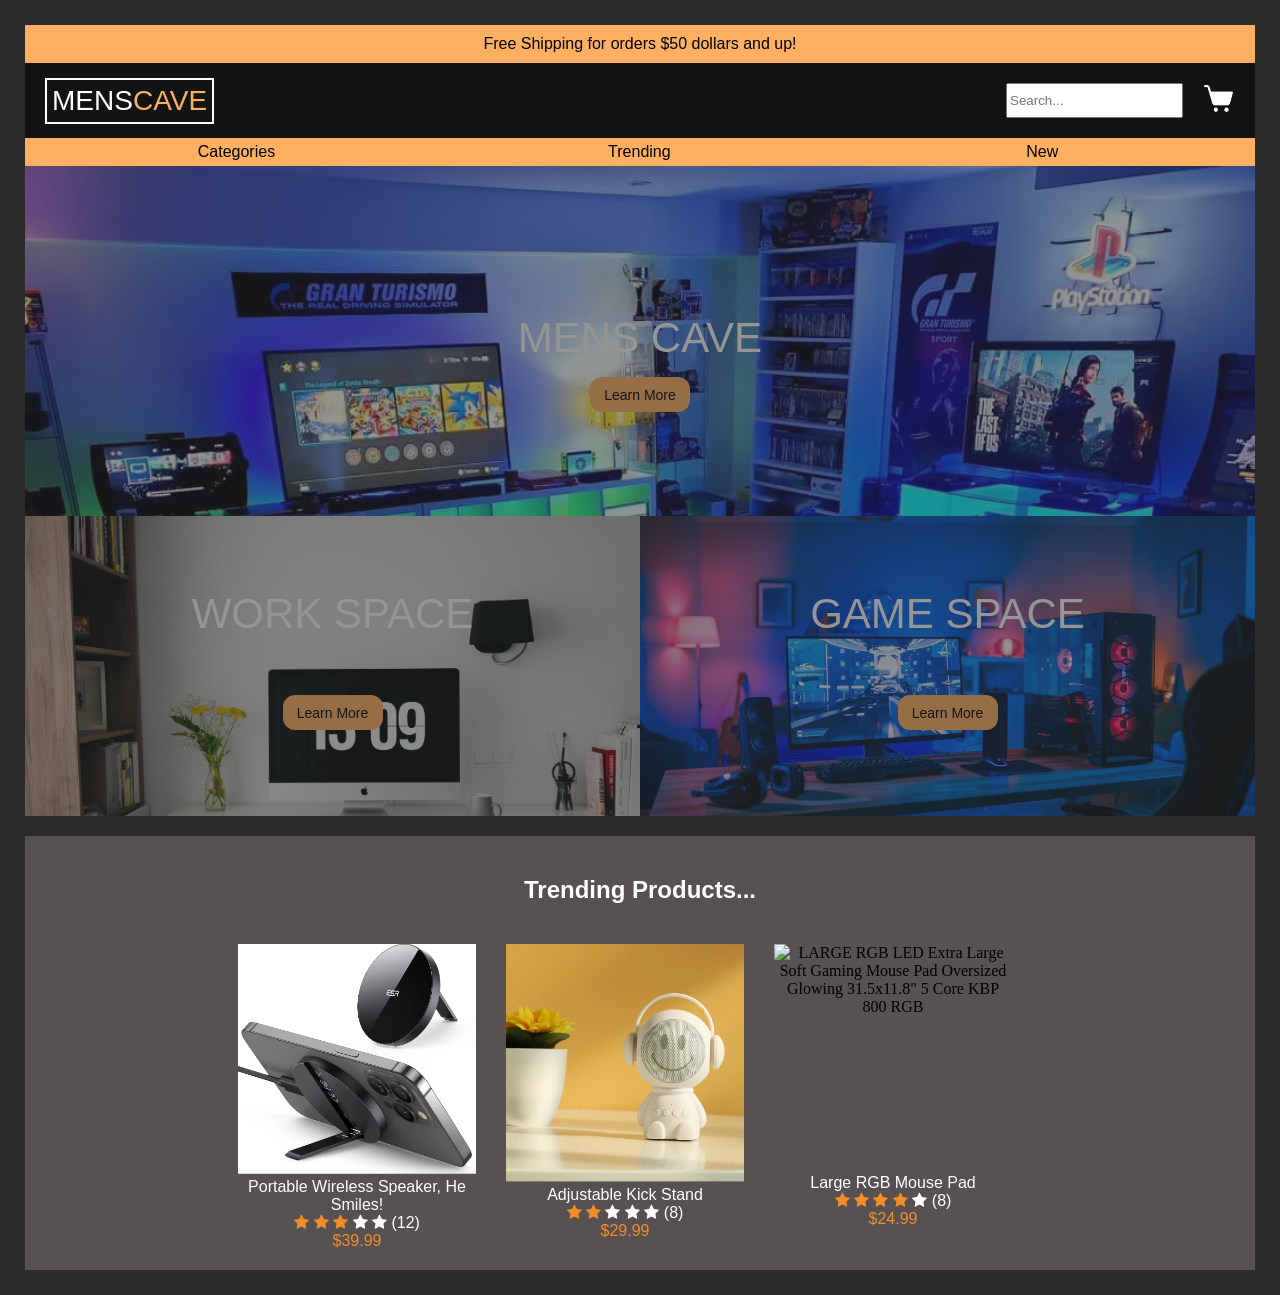
==== index.html @ 8ef36093 "Rename Index.html to index.html Changed Index File name from "Index" -> "index"" ====
<!DOCTYPE html>
<html>
    <head>
        <meta charset="utf-8">
        <meta http-equiv="X-UA-Compatible" content="IE=edge">
        <title>MENSCAVE</title>
        <meta name="description" content="">
        <meta name="viewport" content="width=device-width, initial-scale=1">
        <link rel="stylesheet" href="./Styles/Index-Styles.css">
        <link rel="stylesheet" href="https://cdnjs.cloudflare.com/ajax/libs/font-awesome/4.7.0/css/font-awesome.min.css">

    </head>
    <body>
        <!-- Announcements Like free shipping -->
        <div class="announcement">Free Shipping for orders $50 dollars and up!</div>

        <!-- Start of header -->
        <div class="header">
            <div class="header-left">
                <div class="logo">MENS<span class="important">CAVE</span></div>
                <div class="logo-after">M <span class="important">C</span></div>

            </div>
            <div class="header-right">
                <form class="search-bar-form">
                    <input type="search" placeholder="Search..." class="search">
                </form>
                <a src="#" class="a"><img src="../Images/icons8-shopping-cart-60.png" class="cart"></a>
            </div>
        </div>

        <!-- Start of Categories -->
        <div class="categories">
            <div class="dropdown">
                <a href="#" class="category">Categories</a>
                <a href="#" class="category">Trending</a>
                <a href="#" class="category">New</a>
                <div class="category-drop-down">
                    <hr>

                    <ul>
                        <li><a href="#">ACCESSORIES</a></li>
                        <li><a href="#">STORAGE</a></li>
                        <li><a href="#">FURNITURE</a></li>
                    </ul>
                    <ul>
                        <li><a href="#">RGB</a></li>
                        <li><a href="#">MOBILE</a></li>
                        <li><a href="#">PC</a></li>
                    </ul>
                    <ul>
                        <li><a href="#">ORGANIZATION</a></li>
                        <li><a href="#">CLEANING</a></li>
                        <li><a href="#">DECOR</a></li>
                    </ul>
                
                </div>
            </div>
 
        </div>


        <!-- Start of Main Categories and content -->
        <div class="content">
            <div class="man-cave"><p>MENS CAVE<br>
                <button type="submit" class="learn-more">Learn More</button>
            </p></div>
            <div class="work-space"><p>WORK SPACE</p>
                <button type="submit" class="learn-more">Learn More</button></div>
            <div class="game-space"><p>GAME SPACE</p>
                <button type="submit" class="learn-more">Learn More</button></div>
        </div>

        <!-- Trending / New -->
        <div class="trending-container">
            <h2 class="trending-text">Trending Products...</h2>

            <!-- Product 1 -->
            <div class="card">

                <a href="#"><img src="./Product-Images/AdjustableKickStand.png"></a>

                <div class="product-title"><a href="#">Portable Wireless Speaker, He Smiles!</a></div>
                
                <div class="product-rating">

                    <a href="#">
                        <span class="fa fa-star checked"></span>
                        <span class="fa fa-star checked"></span>
                        <span class="fa fa-star checked"></span>
                        <span class="fa fa-star"></span>
                        <span class="fa fa-star"></span>
                    </a>

                    <a href="#">(12)</a>

                </div>

                <div class="product-price"><div class="important"><a href="#">$39.99</a></div></div>
            </div>

            <!-- Product 2 -->
            <div class="card">

                <a href="#"><img src="./Product-Images/SpeakerDeskMan.png"></a>

                <div class="product-title"><a href="#">Adjustable Kick Stand</a></div>
                
                <div class="product-rating">

                    <a href="#">
                        <span class="fa fa-star checked"></span>
                        <span class="fa fa-star checked"></span>
                        <span class="fa fa-star"></span>
                        <span class="fa fa-star"></span>
                        <span class="fa fa-star"></span>
                    </a>

                    <a href="#">(8)</a>

                </div>

                <div class="product-price"><div class="important"><a href="#">$29.99</a></div></div>
            </div>
            <!-- Product 3 -->
            <div class="card">

                <img src="https://image.doba.com/dg9-qZVcFAftgKbD/large-rgb-led-extra-large-soft-gaming-mouse-pad-oversized-glowing-315x118-5-core-kbp-800-rgb.webp" alt="LARGE RGB LED Extra Large Soft Gaming Mouse Pad Oversized Glowing 31.5x11.8&quot; 5 Core KBP 800 RGB">

                <div class="product-title"><a href="#">Large RGB Mouse Pad</a></div>
                
                <div class="product-rating">

                    <a href="#">
                        <span class="fa fa-star checked"></span>
                        <span class="fa fa-star checked"></span>
                        <span class="fa fa-star checked"></span>
                        <span class="fa fa-star checked"></span>
                        <span class="fa fa-star"></span>
                    </a>

                    <a href="#">(8)</a>

                </div>

                <div class="product-price"><div class="important"><a href="#">$24.99</a></div></div>
            </div>
        </div>
    </body>
</html>


<!-- Categories
 -->
<!-- Man Cave, Game Space, Work Space -->

<!-- Your Space, your rules. -->


<!-- Card Example -->

<!-- <div class="card">
    <a href="#"><img src="../Product-Images/SpeakerDeskMan.png"></a>

    <div class="product-title"><a href="#">Portable Wireless Speaker, He Smiles!</a></div>

    <div class="product-rating">

        <a href="#">
            <span class="fa fa-star checked"></span>
            <span class="fa fa-star checked"></span>
            <span class="fa fa-star checked"></span>
            <span class="fa fa-star"></span>
            <span class="fa fa-star"></span>
        </a>

        <a href="#">(12)</a>
    </div>

    <div class="product-price"><div class="important"><a href="#">$39.99</a></div></div>
</div> -->
---- Styles/Index-Styles.css ----
/* Default */
*{
    box-sizing: border-box;
}
body{
    margin: 0;
    height: fit-content;
    background-color: #2b2b2b;

    padding: 25px;
}
.important{
    color: rgb(254, 176, 98);
}

/* ------------------------------------------------------------------------------------ */
/* Announcement */
.announcement{
    width: 100%;
    height: fit-content;
    padding: 10px 0px;
    background-color: #feb062;

    font-family: 'Franklin Gothic Medium', 'Arial Narrow', Arial, sans-serif;
    text-align: center;
}

/* ------------------------------------------------------------------------------------ */
/* Header */
.header{
    display: inline-flex;
    flex-wrap: wrap;
    justify-content: center;
    align-items: center;
    width: 100%;

    min-height: 75px;
    padding: 0 20px;
    background-color: #131313;

}
/* left header */
.header-left{
    width: 50%;
}
.logo{
    width: fit-content;
    border: white solid 2px;
    padding: 5px;

    font-family: 'Franklin Gothic Medium', 'Arial Narrow', Arial, sans-serif;
    font-size: 28px;
    color: white;
    text-align: center;
    transition: 1s;

}
.logo:hover{
    transition: 1s;
    margin-left:15px;
    cursor: pointer;
}

/* right header */
/* Current search bar is a palceholder */
.header-right{
    display: inline-flex;
    width: 50%;
    justify-content: end;
}
.search{
    height: 35px;
}
.cart{
    margin-left: 20px;
    width: 32px;
}
.a{
    width: fit-content;
    margin: 0;
    padding:0;
}

/* ------------------------------------------------------------------------------------ */
/* Categories */
.categories{
    display: inline-flex;
    justify-content: center;
    width: 100%;
    background-color: #feb062;
    padding: 5px 10px;

    text-align: center;

}
a {
    text-decoration: none;
    font-family: 'Franklin Gothic Medium', 'Arial Narrow', Arial, sans-serif;
    color: black;
    width: 33.3%;

}
/* DropDown */
.dropdown{
    display: inline-flex;
    flex-wrap: wrap;

    height: fit-content;
    width: 100%;
}
.category{
    width: 33.3%;
}
.categories:hover .category-drop-down{
    display: inline-flex;
    flex-wrap: wrap;
    height: fit-content;
    transition: 1s;
}
.category-drop-down{
    display: none;
    height: 0px;
    width: 100%;
}
.category-drop-down ul{
    display: inline-flex;
    flex-wrap: wrap;
    justify-content: center;
    align-items: center;
    line-height: 40px;
    width: 33.3%;
    margin: 0;
    margin-top: 20px;
    padding: 0;
}
.category-drop-down ul li{
    list-style-type: none;
    width: fit-content;
    width: 100%;
}

.category-drop-down hr{
    border:none;
    height: 20px;
       width: 90%;
      height: 50px;
      margin-top: 0;
      border-bottom: 1px solid #1f1209;
      box-shadow: 0 20px 20px -20px #333;
    margin: -40px auto -10px; 
}
a:hover{
    text-decoration: underline;
}





/* ------------------------------------------------------------------------------------ */
/* Content */
.content{
    display: inline-flex;
    flex-wrap: wrap;
    width: 100%;
}
.man-cave{
    /* border: blanchedalmond solid 1px; */
    width: 100%;
    height: 350px;

    background-image: url(../Images/Man-cave-image.webp);
    background-repeat: no-repeat;
    background-size: cover;
    background-position: 50px 50px 50px 50px;

    color: white;
    font-size: 42px;
    font-family: 'Franklin Gothic Medium', 'Arial Narrow', Arial, sans-serif;
    opacity: .5;
    text-align: center;
    transition: 1s;

}
.man-cave:hover{
    opacity: 1;
    transition: 1s;
    font-size: 44px;

    color: #feb062;
}
p{
    margin-top: 12%;
}
.work-space{
    /* border: blue solid 1px; */
    width: 50%;
    min-height: fit-content;

    background-image: url(../Images/Work-space-image.jpeg);
    background-repeat: no-repeat;
    background-size: cover;
    background-position: 50px 50px 50px 50px;


    color: white;
    font-size: 42px;
    font-family: 'Franklin Gothic Medium', 'Arial Narrow', Arial, sans-serif;
    opacity: .5;
    text-align: center;
    transition: 1s;
}
.work-space:hover{
    opacity: 1;
    transition: 1s;
    font-size: 44px;

    color: #feb062;


}
.game-space{
    /* border: red solid 1px; */
    width: 50%;
    min-height: 300px;

    background-image: url(../Images/Gaming-Room-image.jpg);
    background-repeat: no-repeat;
    background-size: cover;
    background-position: 50px 50px 50px 50px;

    color: white;
    font-size: 42px;
    font-family: 'Franklin Gothic Medium', 'Arial Narrow', Arial, sans-serif;
    opacity: .5;
    text-align: center;
    transition: 1s;
}
.game-space:hover{
    opacity: 1;
    transition: 1s;
    font-size: 44px;

    color: #feb062;
}
.learn-more{
    border: none;
    width: 100px;
    height: 35px;
    border-radius: 12px;
    font-size: 14px;
    font-weight: 400;
    background-color: #feb062;
}
.learn-more:hover{
    border: none;
    width: 100px;
    height: 35px;
    border-radius: 12px;
    font-size: 14px;
    font-weight: 500;
    background-color: #f18e2a;
    transition: 1s;

    cursor: pointer;
}
/* ------------------------------------------------------------------------------------ */
/* Trending/New */
/* Trending */

.trending-container{
    display: inline-flex;
    flex-wrap: wrap;
    justify-content: center;
    text-align: center;

    background-color: rgb(87, 81, 81);
    height: fit-content;
    width: 100%;

    margin-top: 20px;
    padding: 20px;
}
h2.trending-text{
    color: white;
    font-family: 'Franklin Gothic Medium', 'Arial Narrow', Arial, sans-serif;
    width: 100%;
    margin-bottom: 40px;
    
}
.card{
    width: 20%;
    margin-right: 30px;
}
.card:hover{
    transform: scale(1.1);
    transition: 1s;

}
.card img{
    width: 100%;
    
    min-height: 230px;
}
.product-title a{
    color: white;
    font-family: 'Franklin Gothic Medium', 'Arial Narrow', Arial, sans-serif;


}
.product-rating a{
    color: white;
    text-decoration: none;
}
.product-price a{
    font-family: 'Franklin Gothic Medium', 'Arial Narrow', Arial, sans-serif;
    color: #f18e2a;
    text-decoration: none;
}
.checked{
    color: #f18e2a;
}


/* ------------------------------------------------------------------------------------ */
/* MOBILE / TABLET */

@media (max-width:320px)  { /* smartphones, portrait iPhone, portrait 480x320 phones (Android) */
    /* navbar */
    .logo{
        display: none;
    }
    .logo-after{
        display: block;
       letter-spacing: -3px; 
       padding-right: 8px;

       width: fit-content;
       border: white solid 2px;
       padding: 5px;
   
       font-family: 'Franklin Gothic Medium', 'Arial Narrow', Arial, sans-serif;
       font-size: 28px;
       color: white;
       text-align: center;
       transition: 1s;
    }


    /* search */
    .search{
        width: 60px;
        transition: 1s;

    }
    .search:hover{
        width: 80px;
        transition: 1s;
    }

    .work-space{
        width: 100%;
        height: 300px;
    }
    .game-space{
        width: 100%;
    }

    /* dropdown */
    .category-drop-down ul{
        width: 100%;
    }
}

@media (max-width:480px)  { /* smartphones, Android phones, landscape iPhone */
    .logo{
        display: none;
    }
    .logo-after{
        display: block;
       letter-spacing: -3px; 
       padding-right: 8px;

       width: fit-content;
       border: white solid 2px;
       padding: 5px;
   
       font-family: 'Franklin Gothic Medium', 'Arial Narrow', Arial, sans-serif;
       font-size: 28px;
       color: white;
       text-align: center;
       transition: 1s;
    }
     .search{
         width: 100px;
         transition: 1s;
 
     }
     .search:hover{
         width: 120px;
         transition: 1s;
     }

    .work-space{
        width: 100%;
        height: 300px;
    }
    .game-space{
        width: 100%;
    }
}
@media (min-width: 481px){
    .logo-after{
        display: none;
        transition: 1s;
    }
}
@media (min-width:600px)  { /* portrait tablets, portrait iPad, e-readers (Nook/Kindle), landscape 800x480 phones (Android) */ 
.logo-after{
    display: none;
}
}

@media (min-width:801px)  { /* tablet, landscape iPad, lo-res laptops ands desktops */ 

}

@media (min-width:1025px) { /* big landscape tablets, laptops, and desktops */ 

}

@media (min-width:1281px) { /* hi-res laptops and desktops */ 

}
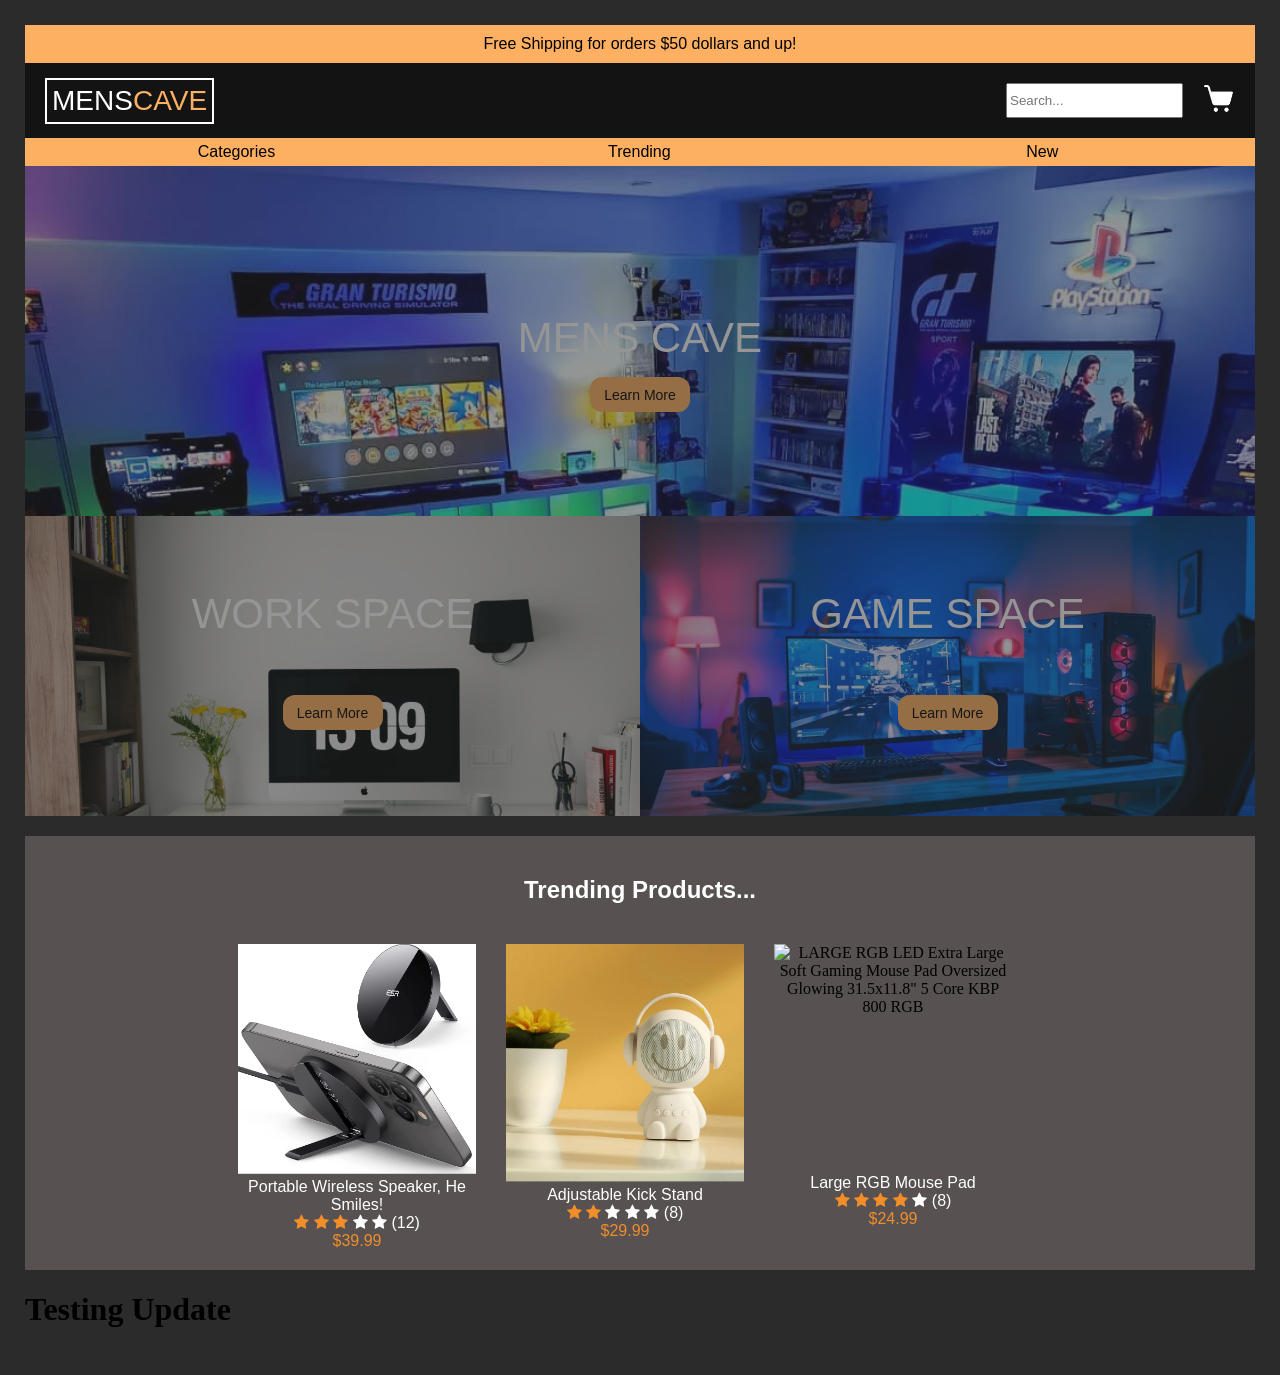
==== commit 35ae7b3a: "Changed letters at bottom of page" ====
--- a/index.html
+++ b/index.html
@@ -146,6 +146,7 @@
                 <div class="product-price"><div class="important"><a href="#">$24.99</a></div></div>
             </div>
         </div>
+        <div><h1>Testing Update</h1></div>
     </body>
 </html>
 
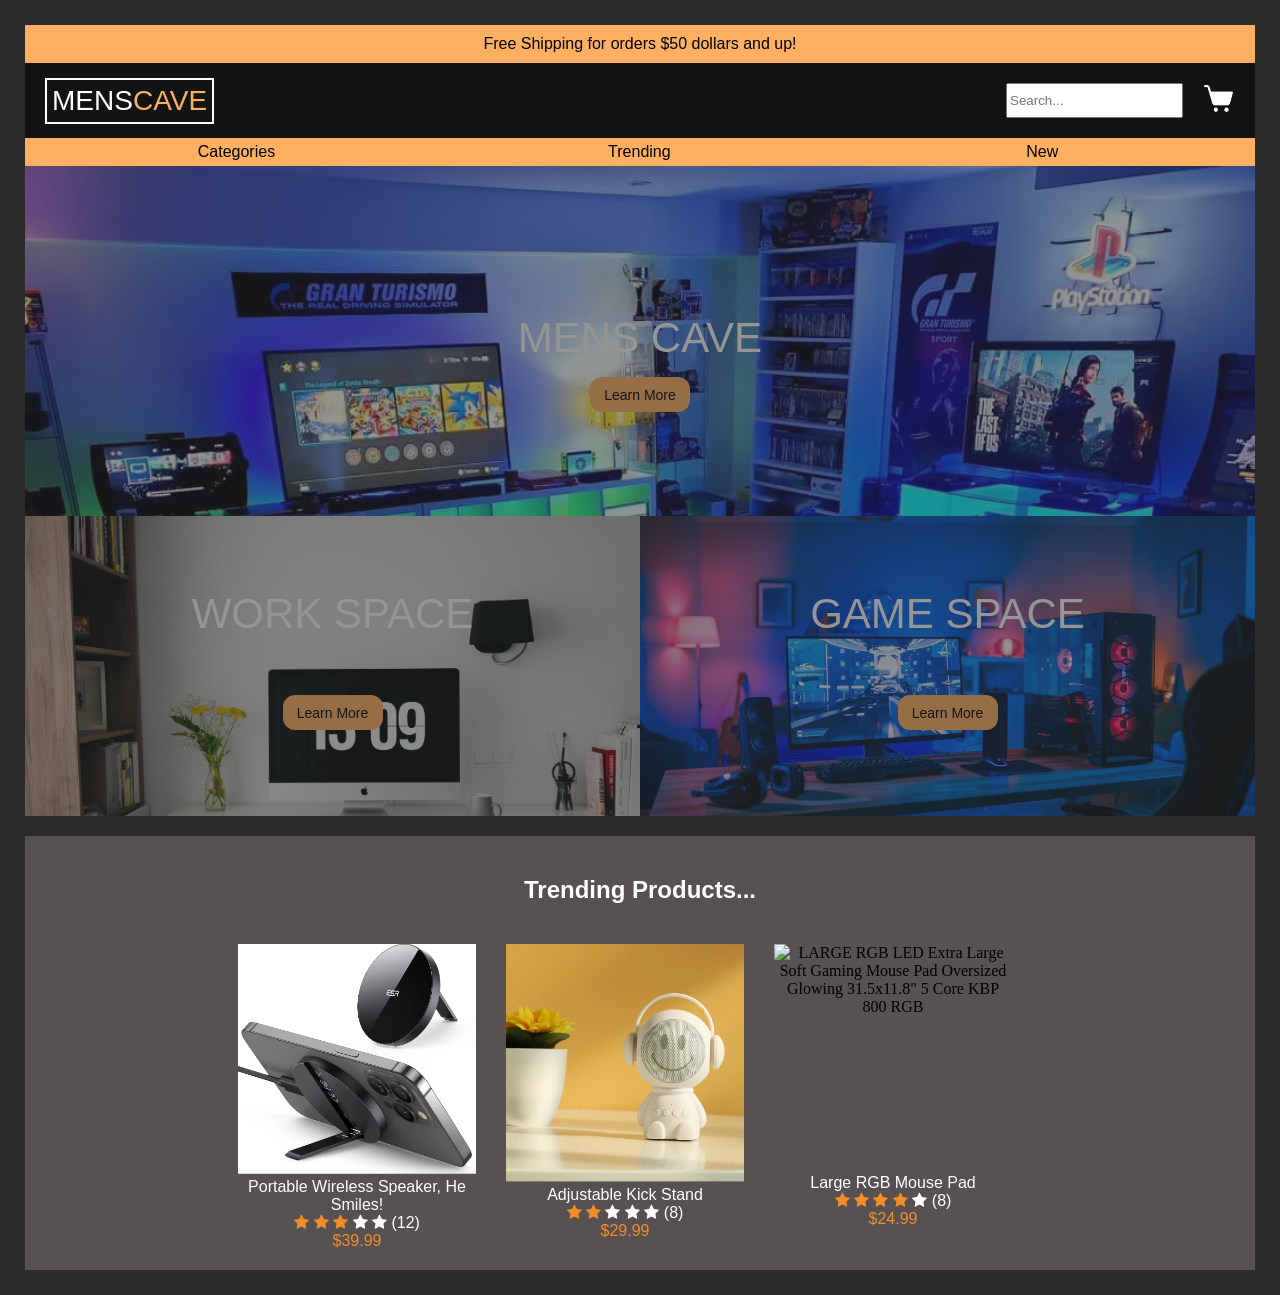
==== commit cbcdec9c: "Got rid of test changes" ====
--- a/index.html
+++ b/index.html
@@ -146,7 +146,6 @@
                 <div class="product-price"><div class="important"><a href="#">$24.99</a></div></div>
             </div>
         </div>
-        <div><h1>Testing Update</h1></div>
     </body>
 </html>
 
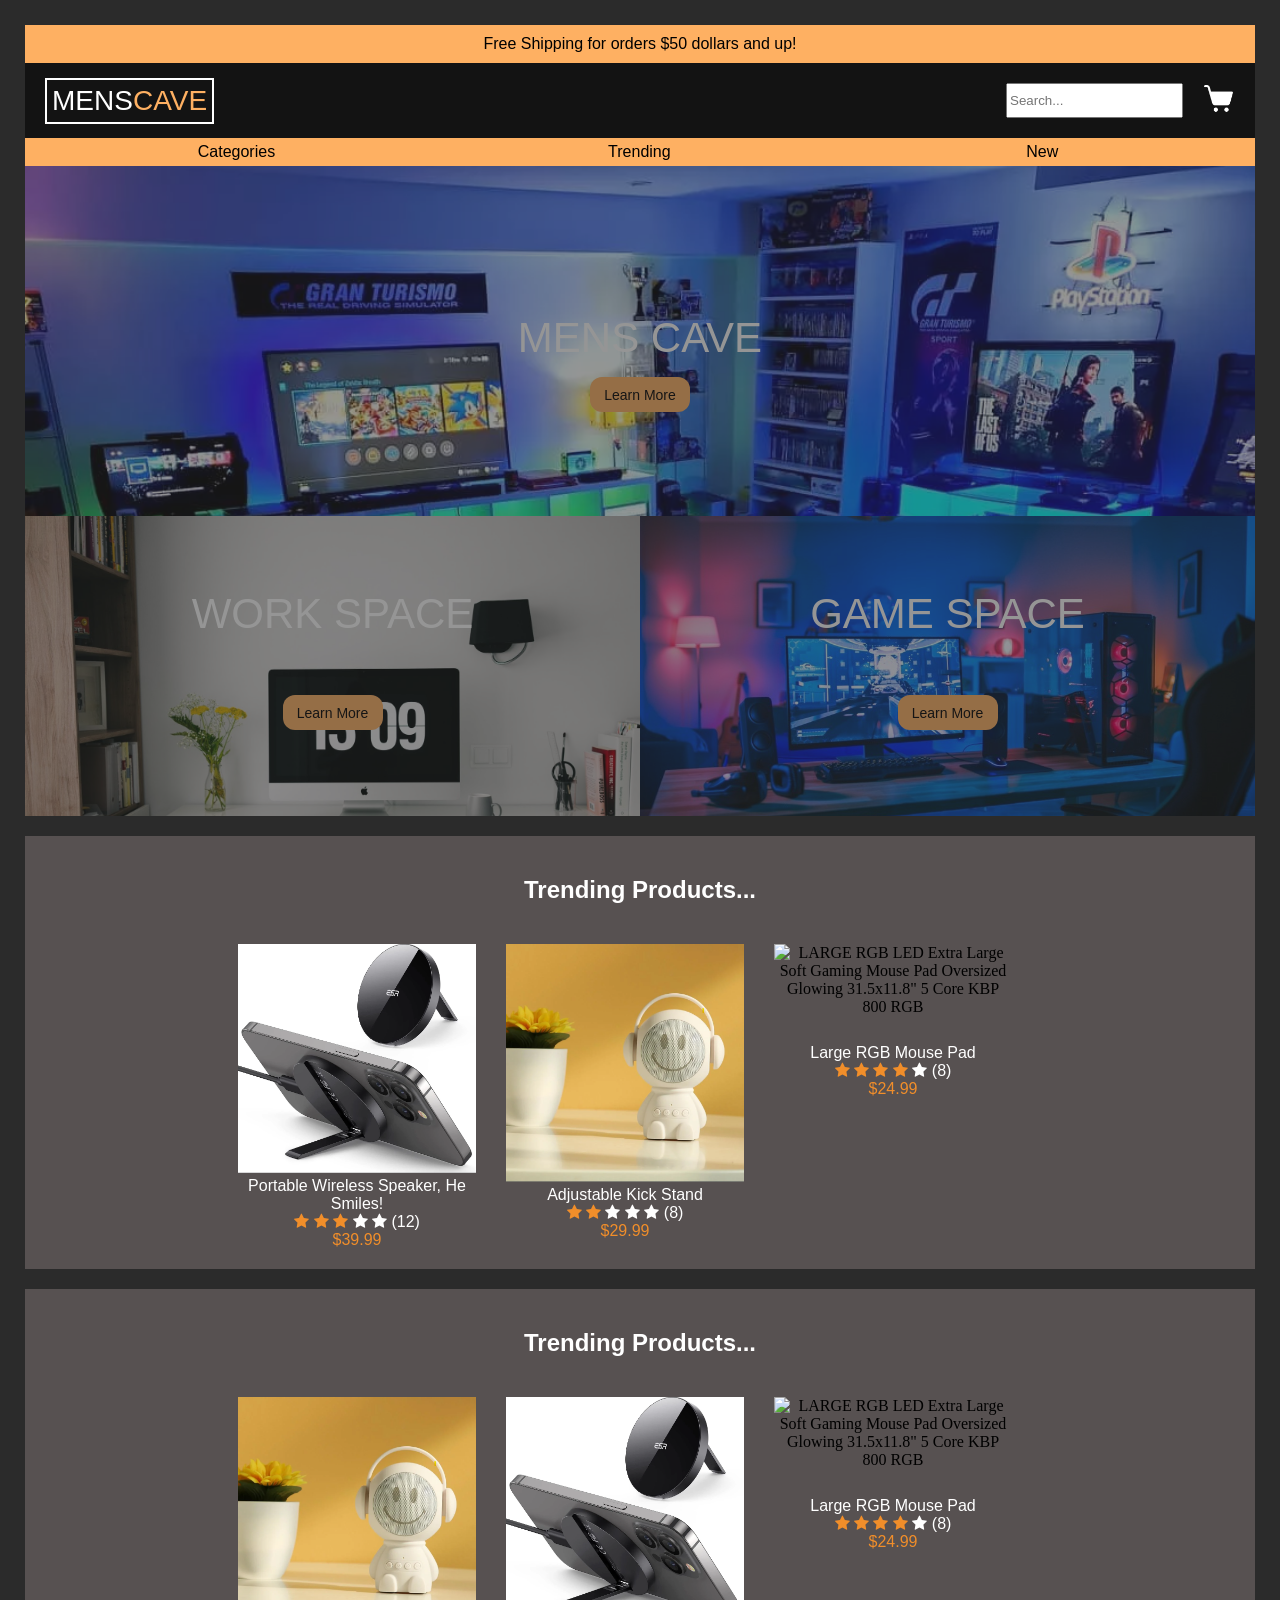
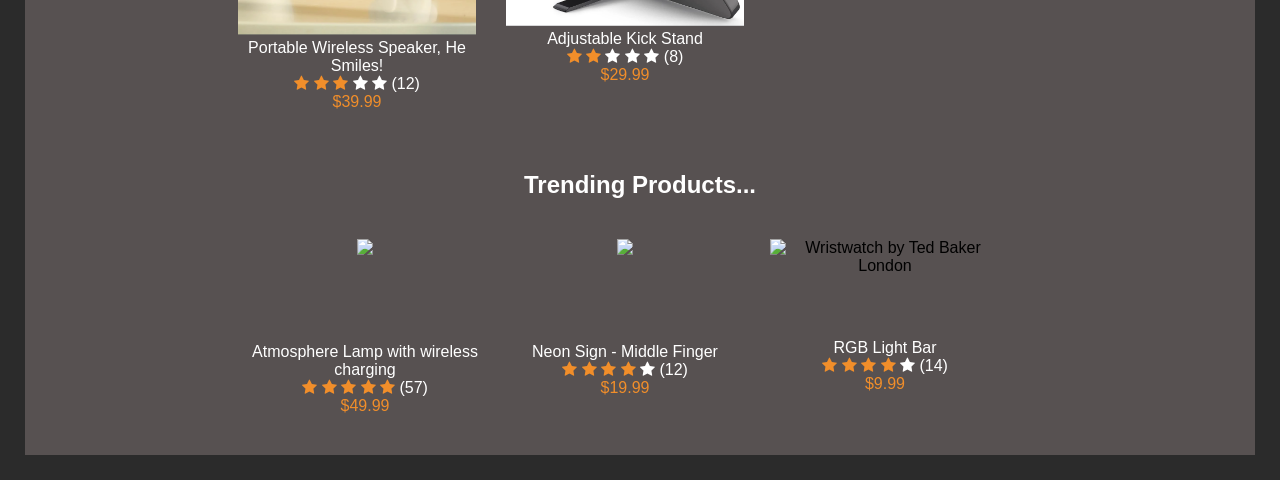
==== commit 313b4648: "Created Featured Items Section" ====
--- a/index.html
+++ b/index.html
@@ -146,6 +146,174 @@
                 <div class="product-price"><div class="important"><a href="#">$24.99</a></div></div>
             </div>
         </div>
+
+        <div class="trending-container">
+            <h2 class="trending-text">Trending Products...</h2>
+
+            <!-- Product 1 -->
+            <div class="card">
+
+                <a href="#"><img src="./Product-Images/SpeakerDeskMan.png"></a>
+                
+
+                <div class="product-title"><a href="#">Portable Wireless Speaker, He Smiles!</a></div>
+                
+                <div class="product-rating">
+
+                    <a href="#">
+                        <span class="fa fa-star checked"></span>
+                        <span class="fa fa-star checked"></span>
+                        <span class="fa fa-star checked"></span>
+                        <span class="fa fa-star"></span>
+                        <span class="fa fa-star"></span>
+                    </a>
+
+                    
+                    <a href="#">(12)</a>
+
+                </div>
+
+                <div class="product-price"><div class="important"><a href="#">$39.99</a></div></div>
+            </div>
+
+            <!-- Product 2 -->
+            <div class="card">
+
+                <a href="#"><img src="./Product-Images/AdjustableKickStand.png"></a>
+
+                <div class="product-title"><a href="#">Adjustable Kick Stand</a></div>
+                
+                <div class="product-rating">
+
+                    <a href="#">
+                        <span class="fa fa-star checked"></span>
+                        <span class="fa fa-star checked"></span>
+                        <span class="fa fa-star"></span>
+                        <span class="fa fa-star"></span>
+                        <span class="fa fa-star"></span>
+                    </a>
+
+                    <a href="#">(8)</a>
+
+                </div>
+
+                <div class="product-price"><div class="important"><a href="#">$29.99</a></div></div>
+            </div>
+            <!-- Product 3 -->
+            <div class="card">
+
+                <img src="https://image.doba.com/dg9-qZVcFAftgKbD/large-rgb-led-extra-large-soft-gaming-mouse-pad-oversized-glowing-315x118-5-core-kbp-800-rgb.webp" alt="LARGE RGB LED Extra Large Soft Gaming Mouse Pad Oversized Glowing 31.5x11.8&quot; 5 Core KBP 800 RGB">
+
+                <div class="product-title"><a href="#">Large RGB Mouse Pad</a></div>
+                
+                <div class="product-rating">
+
+                    <a href="#">
+                        <span class="fa fa-star checked"></span>
+                        <span class="fa fa-star checked"></span>
+                        <span class="fa fa-star checked"></span>
+                        <span class="fa fa-star checked"></span>
+                        <span class="fa fa-star"></span>
+                    </a>
+
+                    <a href="#">(8)</a>
+
+                </div>
+
+                <div class="product-price"><div class="important"><a href="#">$24.99</a></div></div>
+            </div>
+
+            <!-- Featured -->
+            <div class="featured-container">
+                <h2 class="featured-text">Trending Products...</h2>
+    
+                <!-- Product 1 -->
+                <div class="card">
+    
+                    <a href="#"><img id="mobile-video-0" src="https://image.doba.com/dg7-QPbMmtUiRYvA/intelligent-atmosphere-lamp-bluetooth-speaker-wireless-charger-bedside-atmosphere-lamp-sunrise-wake-up-lamp-polar-lamp-alarm-clock.webp"></a>
+                    
+    
+                    <div class="product-title"><a href="#">Atmosphere Lamp with wireless charging</a></div>
+                    
+                    <div class="product-rating">
+    
+                        <a href="#">
+                            <span class="fa fa-star checked"></span>
+                            <span class="fa fa-star checked"></span>
+                            <span class="fa fa-star checked"></span>
+                            <span class="fa fa-star checked"></span>
+                            <span class="fa fa-star checked"></span>
+                        </a>
+    
+                        <a href="#">(57)</a>
+    
+                    </div>
+    
+                    <div class="product-price"><div class="important"><a href="#">$49.99</a></div></div>
+                </div>
+    
+                <!-- Product 2 -->
+                <div class="card">
+    
+                    <a href="#"><img loading="lazy" src="https://s.alicdn.com/@sc04/kf/H73fe0dc829e94a96bc7562c06edcfde5N.jpg_960x960.jpg" style="transform: scale(1) translate(0px, 0px); transition: all 0.3s ease 0s; width: 100%; object-fit: contain; cursor: all-scroll; max-height: 90vh;"></a>
+    
+                    <div class="product-title"><a href="#">Neon Sign - Middle Finger</a></div>
+                    
+                    <div class="product-rating">
+    
+                        <a href="#">
+                            <span class="fa fa-star checked"></span>
+                            <span class="fa fa-star checked"></span>
+                            <span class="fa fa-star checked"></span>
+                            <span class="fa fa-star checked"></span>
+                            <span class="fa fa-star"></span>
+                        </a>
+    
+                        <a href="#">(12)</a>
+    
+                    </div>
+    
+                    <div class="product-price"><div class="important"><a href="#">$19.99</a></div></div>
+                </div>
+                <!-- Product 3 -->
+                <div class="card">
+    
+                    <a href="#"><img src="https://s.alicdn.com/@sc04/kf/H56e350ef24bd4d9fb7729292536cf649T.png_720x720q50.png" alt="Wristwatch by Ted Baker London" class="main-img" style="width: 100%; height: auto; display: block; pointer-events: none;"></a>
+    
+                    <div class="product-title"><a href="#">RGB Light Bar</a></div>
+                    
+                    <div class="product-rating">
+    
+                        <a href="#">
+                            <span class="fa fa-star checked"></span>
+                            <span class="fa fa-star checked"></span>
+                            <span class="fa fa-star checked"></span>
+                            <span class="fa fa-star checked"></span>
+                            <span class="fa fa-star"></span>
+                        </a>
+    
+                        <a href="#">(14)</a>
+    
+                    </div>
+    
+                    <div class="product-price"><div class="important"><a href="#">$9.99</a></div></div>
+                </div>
+        </div>
+    
+
+
+
+
+
+
+
+
+
+
+
+
+
+</div>
     </body>
 </html>
 
--- a/Styles/Index-Styles.css
+++ b/Styles/Index-Styles.css
@@ -265,7 +265,7 @@
     cursor: pointer;
 }
 /* ------------------------------------------------------------------------------------ */
-/* Trending/New */
+/* Trending/Featured */
 /* Trending */
 
 .trending-container{
@@ -320,7 +320,27 @@
 .checked{
     color: #f18e2a;
 }
-
+/* Featured */
+.featured-container{
+    display: inline-flex;
+    flex-wrap: wrap;
+    justify-content: center;
+    text-align: center;
+
+    background-color: rgb(87, 81, 81);
+    height: fit-content;
+    width: 100%;
+
+    margin-top: 20px;
+    padding: 20px;
+}
+h2.featured-text{
+    color: white;
+    font-family: 'Franklin Gothic Medium', 'Arial Narrow', Arial, sans-serif;
+    width: 100%;
+    margin-bottom: 40px;
+    
+}
 
 /* ------------------------------------------------------------------------------------ */
 /* MOBILE / TABLET */
@@ -370,6 +390,22 @@
     .category-drop-down ul{
         width: 100%;
     }
+
+
+    /* Product Cards */
+    .trending-container{
+        justify-content: center;
+        align-items: center;
+    }
+    .card{
+        width: 100%;
+        justify-content: center;
+        align-items: center;
+        margin: 0;
+    }
+    .card img{
+        min-height: 100px;
+    }
 }
 
 @media (max-width:480px)  { /* smartphones, Android phones, landscape iPhone */
@@ -408,17 +444,33 @@
     .game-space{
         width: 100%;
     }
+
+        /* Product Cards */
+        .cards{
+            width: 100%;
+        }
+        .card img{
+            min-height: 100px;
+        }
 }
 @media (min-width: 481px){
     .logo-after{
         display: none;
         transition: 1s;
     }
+
+    .card img{
+        min-height: 100px;
+    }
 }
 @media (min-width:600px)  { /* portrait tablets, portrait iPad, e-readers (Nook/Kindle), landscape 800x480 phones (Android) */ 
 .logo-after{
     display: none;
 }
+
+.card img{
+    min-height: 100px;
+}
 }
 
 @media (min-width:801px)  { /* tablet, landscape iPad, lo-res laptops ands desktops */ 
@@ -431,4 +483,10 @@
 
 @media (min-width:1281px) { /* hi-res laptops and desktops */ 
 
+    .man-cave{
+        height: 500px;
+    }
+    .work-space{
+        height: 500px;
+    }
 }
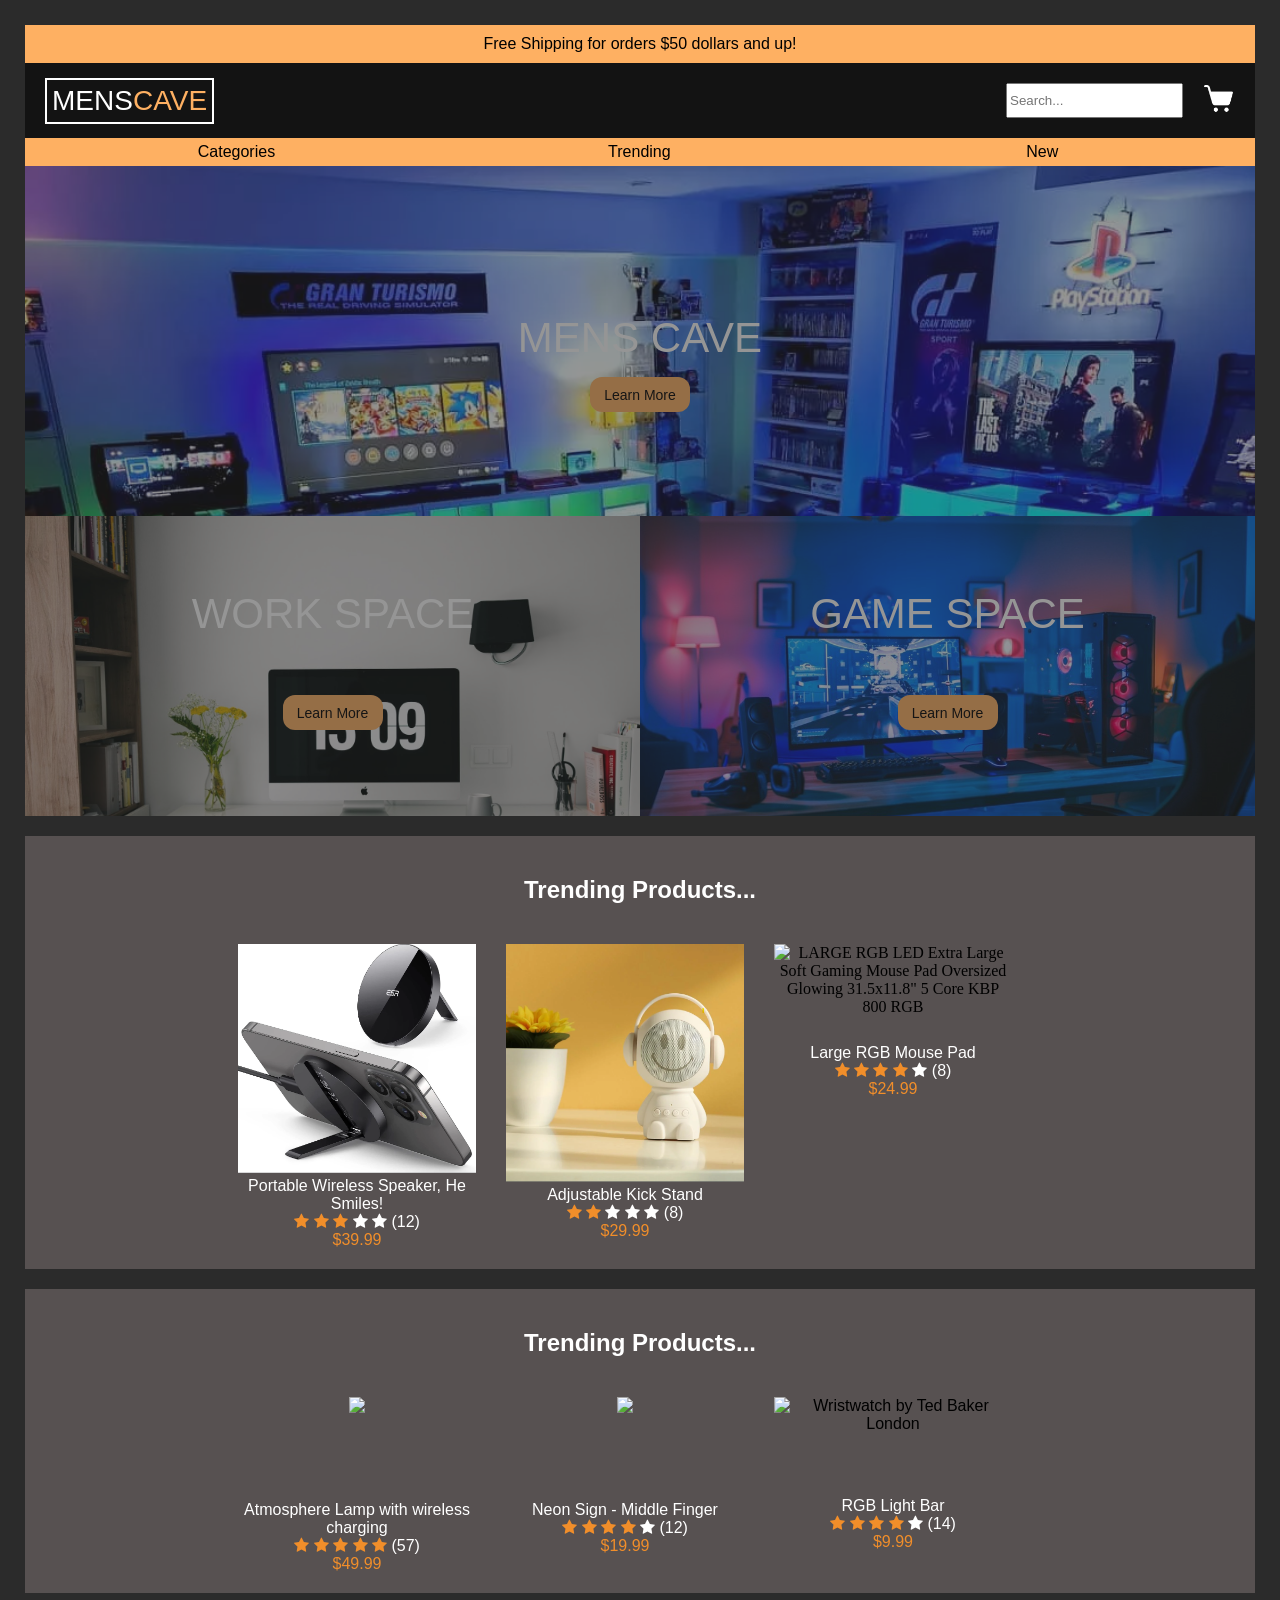
==== commit 00f6a0c2: "Got rid of double Trending products Div" ====
--- a/index.html
+++ b/index.html
@@ -147,81 +147,7 @@
             </div>
         </div>
 
-        <div class="trending-container">
-            <h2 class="trending-text">Trending Products...</h2>
-
-            <!-- Product 1 -->
-            <div class="card">
-
-                <a href="#"><img src="./Product-Images/SpeakerDeskMan.png"></a>
-                
-
-                <div class="product-title"><a href="#">Portable Wireless Speaker, He Smiles!</a></div>
-                
-                <div class="product-rating">
-
-                    <a href="#">
-                        <span class="fa fa-star checked"></span>
-                        <span class="fa fa-star checked"></span>
-                        <span class="fa fa-star checked"></span>
-                        <span class="fa fa-star"></span>
-                        <span class="fa fa-star"></span>
-                    </a>
-
-                    
-                    <a href="#">(12)</a>
-
-                </div>
-
-                <div class="product-price"><div class="important"><a href="#">$39.99</a></div></div>
-            </div>
-
-            <!-- Product 2 -->
-            <div class="card">
-
-                <a href="#"><img src="./Product-Images/AdjustableKickStand.png"></a>
-
-                <div class="product-title"><a href="#">Adjustable Kick Stand</a></div>
-                
-                <div class="product-rating">
-
-                    <a href="#">
-                        <span class="fa fa-star checked"></span>
-                        <span class="fa fa-star checked"></span>
-                        <span class="fa fa-star"></span>
-                        <span class="fa fa-star"></span>
-                        <span class="fa fa-star"></span>
-                    </a>
-
-                    <a href="#">(8)</a>
-
-                </div>
-
-                <div class="product-price"><div class="important"><a href="#">$29.99</a></div></div>
-            </div>
-            <!-- Product 3 -->
-            <div class="card">
-
-                <img src="https://image.doba.com/dg9-qZVcFAftgKbD/large-rgb-led-extra-large-soft-gaming-mouse-pad-oversized-glowing-315x118-5-core-kbp-800-rgb.webp" alt="LARGE RGB LED Extra Large Soft Gaming Mouse Pad Oversized Glowing 31.5x11.8&quot; 5 Core KBP 800 RGB">
-
-                <div class="product-title"><a href="#">Large RGB Mouse Pad</a></div>
-                
-                <div class="product-rating">
-
-                    <a href="#">
-                        <span class="fa fa-star checked"></span>
-                        <span class="fa fa-star checked"></span>
-                        <span class="fa fa-star checked"></span>
-                        <span class="fa fa-star checked"></span>
-                        <span class="fa fa-star"></span>
-                    </a>
-
-                    <a href="#">(8)</a>
-
-                </div>
-
-                <div class="product-price"><div class="important"><a href="#">$24.99</a></div></div>
-            </div>
+
 
             <!-- Featured -->
             <div class="featured-container">
@@ -299,19 +225,6 @@
                     <div class="product-price"><div class="important"><a href="#">$9.99</a></div></div>
                 </div>
         </div>
-    
-
-
-
-
-
-
-
-
-
-
-
-
 
 </div>
     </body>
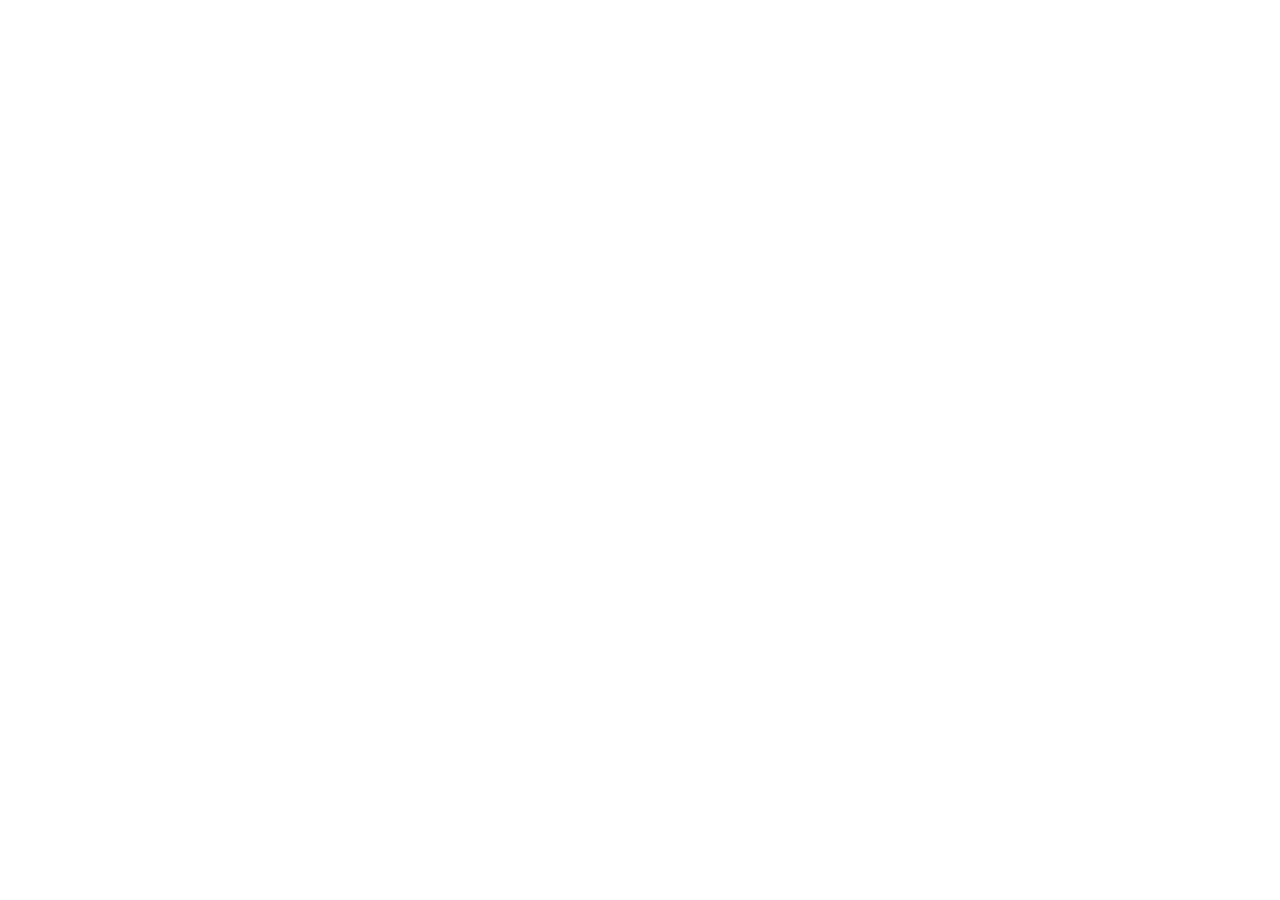
==== commit ba40337a: "Create index.html" ====
--- a/index.html
+++ b/index.html
@@ -1,263 +1,10 @@
-<!DOCTYPE html>
-<html>
-    <head>
-        <meta charset="utf-8">
-        <meta http-equiv="X-UA-Compatible" content="IE=edge">
-        <title>MENSCAVE</title>
-        <meta name="description" content="">
-        <meta name="viewport" content="width=device-width, initial-scale=1">
-        <link rel="stylesheet" href="./Styles/Index-Styles.css">
-        <link rel="stylesheet" href="https://cdnjs.cloudflare.com/ajax/libs/font-awesome/4.7.0/css/font-awesome.min.css">
-
-    </head>
-    <body>
-        <!-- Announcements Like free shipping -->
-        <div class="announcement">Free Shipping for orders $50 dollars and up!</div>
-
-        <!-- Start of header -->
-        <div class="header">
-            <div class="header-left">
-                <div class="logo">MENS<span class="important">CAVE</span></div>
-                <div class="logo-after">M <span class="important">C</span></div>
-
-            </div>
-            <div class="header-right">
-                <form class="search-bar-form">
-                    <input type="search" placeholder="Search..." class="search">
-                </form>
-                <a src="#" class="a"><img src="../Images/icons8-shopping-cart-60.png" class="cart"></a>
-            </div>
-        </div>
-
-        <!-- Start of Categories -->
-        <div class="categories">
-            <div class="dropdown">
-                <a href="#" class="category">Categories</a>
-                <a href="#" class="category">Trending</a>
-                <a href="#" class="category">New</a>
-                <div class="category-drop-down">
-                    <hr>
-
-                    <ul>
-                        <li><a href="#">ACCESSORIES</a></li>
-                        <li><a href="#">STORAGE</a></li>
-                        <li><a href="#">FURNITURE</a></li>
-                    </ul>
-                    <ul>
-                        <li><a href="#">RGB</a></li>
-                        <li><a href="#">MOBILE</a></li>
-                        <li><a href="#">PC</a></li>
-                    </ul>
-                    <ul>
-                        <li><a href="#">ORGANIZATION</a></li>
-                        <li><a href="#">CLEANING</a></li>
-                        <li><a href="#">DECOR</a></li>
-                    </ul>
-                
-                </div>
-            </div>
- 
-        </div>
-
-
-        <!-- Start of Main Categories and content -->
-        <div class="content">
-            <div class="man-cave"><p>MENS CAVE<br>
-                <button type="submit" class="learn-more">Learn More</button>
-            </p></div>
-            <div class="work-space"><p>WORK SPACE</p>
-                <button type="submit" class="learn-more">Learn More</button></div>
-            <div class="game-space"><p>GAME SPACE</p>
-                <button type="submit" class="learn-more">Learn More</button></div>
-        </div>
-
-        <!-- Trending / New -->
-        <div class="trending-container">
-            <h2 class="trending-text">Trending Products...</h2>
-
-            <!-- Product 1 -->
-            <div class="card">
-
-                <a href="#"><img src="./Product-Images/AdjustableKickStand.png"></a>
-
-                <div class="product-title"><a href="#">Portable Wireless Speaker, He Smiles!</a></div>
-                
-                <div class="product-rating">
-
-                    <a href="#">
-                        <span class="fa fa-star checked"></span>
-                        <span class="fa fa-star checked"></span>
-                        <span class="fa fa-star checked"></span>
-                        <span class="fa fa-star"></span>
-                        <span class="fa fa-star"></span>
-                    </a>
-
-                    <a href="#">(12)</a>
-
-                </div>
-
-                <div class="product-price"><div class="important"><a href="#">$39.99</a></div></div>
-            </div>
-
-            <!-- Product 2 -->
-            <div class="card">
-
-                <a href="#"><img src="./Product-Images/SpeakerDeskMan.png"></a>
-
-                <div class="product-title"><a href="#">Adjustable Kick Stand</a></div>
-                
-                <div class="product-rating">
-
-                    <a href="#">
-                        <span class="fa fa-star checked"></span>
-                        <span class="fa fa-star checked"></span>
-                        <span class="fa fa-star"></span>
-                        <span class="fa fa-star"></span>
-                        <span class="fa fa-star"></span>
-                    </a>
-
-                    <a href="#">(8)</a>
-
-                </div>
-
-                <div class="product-price"><div class="important"><a href="#">$29.99</a></div></div>
-            </div>
-            <!-- Product 3 -->
-            <div class="card">
-
-                <img src="https://image.doba.com/dg9-qZVcFAftgKbD/large-rgb-led-extra-large-soft-gaming-mouse-pad-oversized-glowing-315x118-5-core-kbp-800-rgb.webp" alt="LARGE RGB LED Extra Large Soft Gaming Mouse Pad Oversized Glowing 31.5x11.8&quot; 5 Core KBP 800 RGB">
-
-                <div class="product-title"><a href="#">Large RGB Mouse Pad</a></div>
-                
-                <div class="product-rating">
-
-                    <a href="#">
-                        <span class="fa fa-star checked"></span>
-                        <span class="fa fa-star checked"></span>
-                        <span class="fa fa-star checked"></span>
-                        <span class="fa fa-star checked"></span>
-                        <span class="fa fa-star"></span>
-                    </a>
-
-                    <a href="#">(8)</a>
-
-                </div>
-
-                <div class="product-price"><div class="important"><a href="#">$24.99</a></div></div>
-            </div>
-        </div>
-
-
-
-            <!-- Featured -->
-            <div class="featured-container">
-                <h2 class="featured-text">Trending Products...</h2>
-    
-                <!-- Product 1 -->
-                <div class="card">
-    
-                    <a href="#"><img id="mobile-video-0" src="https://image.doba.com/dg7-QPbMmtUiRYvA/intelligent-atmosphere-lamp-bluetooth-speaker-wireless-charger-bedside-atmosphere-lamp-sunrise-wake-up-lamp-polar-lamp-alarm-clock.webp"></a>
-                    
-    
-                    <div class="product-title"><a href="#">Atmosphere Lamp with wireless charging</a></div>
-                    
-                    <div class="product-rating">
-    
-                        <a href="#">
-                            <span class="fa fa-star checked"></span>
-                            <span class="fa fa-star checked"></span>
-                            <span class="fa fa-star checked"></span>
-                            <span class="fa fa-star checked"></span>
-                            <span class="fa fa-star checked"></span>
-                        </a>
-    
-                        <a href="#">(57)</a>
-    
-                    </div>
-    
-                    <div class="product-price"><div class="important"><a href="#">$49.99</a></div></div>
-                </div>
-    
-                <!-- Product 2 -->
-                <div class="card">
-    
-                    <a href="#"><img loading="lazy" src="https://s.alicdn.com/@sc04/kf/H73fe0dc829e94a96bc7562c06edcfde5N.jpg_960x960.jpg" style="transform: scale(1) translate(0px, 0px); transition: all 0.3s ease 0s; width: 100%; object-fit: contain; cursor: all-scroll; max-height: 90vh;"></a>
-    
-                    <div class="product-title"><a href="#">Neon Sign - Middle Finger</a></div>
-                    
-                    <div class="product-rating">
-    
-                        <a href="#">
-                            <span class="fa fa-star checked"></span>
-                            <span class="fa fa-star checked"></span>
-                            <span class="fa fa-star checked"></span>
-                            <span class="fa fa-star checked"></span>
-                            <span class="fa fa-star"></span>
-                        </a>
-    
-                        <a href="#">(12)</a>
-    
-                    </div>
-    
-                    <div class="product-price"><div class="important"><a href="#">$19.99</a></div></div>
-                </div>
-                <!-- Product 3 -->
-                <div class="card">
-    
-                    <a href="#"><img src="https://s.alicdn.com/@sc04/kf/H56e350ef24bd4d9fb7729292536cf649T.png_720x720q50.png" alt="Wristwatch by Ted Baker London" class="main-img" style="width: 100%; height: auto; display: block; pointer-events: none;"></a>
-    
-                    <div class="product-title"><a href="#">RGB Light Bar</a></div>
-                    
-                    <div class="product-rating">
-    
-                        <a href="#">
-                            <span class="fa fa-star checked"></span>
-                            <span class="fa fa-star checked"></span>
-                            <span class="fa fa-star checked"></span>
-                            <span class="fa fa-star checked"></span>
-                            <span class="fa fa-star"></span>
-                        </a>
-    
-                        <a href="#">(14)</a>
-    
-                    </div>
-    
-                    <div class="product-price"><div class="important"><a href="#">$9.99</a></div></div>
-                </div>
-        </div>
-
-</div>
-    </body>
-</html>
-
-
-<!-- Categories
- -->
-<!-- Man Cave, Game Space, Work Space -->
-
-<!-- Your Space, your rules. -->
-
-
-<!-- Card Example -->
-
-<!-- <div class="card">
-    <a href="#"><img src="../Product-Images/SpeakerDeskMan.png"></a>
-
-    <div class="product-title"><a href="#">Portable Wireless Speaker, He Smiles!</a></div>
-
-    <div class="product-rating">
-
-        <a href="#">
-            <span class="fa fa-star checked"></span>
-            <span class="fa fa-star checked"></span>
-            <span class="fa fa-star checked"></span>
-            <span class="fa fa-star"></span>
-            <span class="fa fa-star"></span>
-        </a>
-
-        <a href="#">(12)</a>
-    </div>
-
-    <div class="product-price"><div class="important"><a href="#">$39.99</a></div></div>
-</div> -->
-
+<!DOCTYPE html>
+<html lang="en">
+  <head>
+    <meta http-equiv="refresh" content="0; url=https://jobrogi.github.io/GhillieStudios/" />
+    <title>Redirecting...</title>
+  </head>
+  <body>
+    <p>Redirecting to <a href="https://jobrogi.github.io/GhillieStudios/">Ghillie Studios</a>...</p>
+  </body>
+</html>
